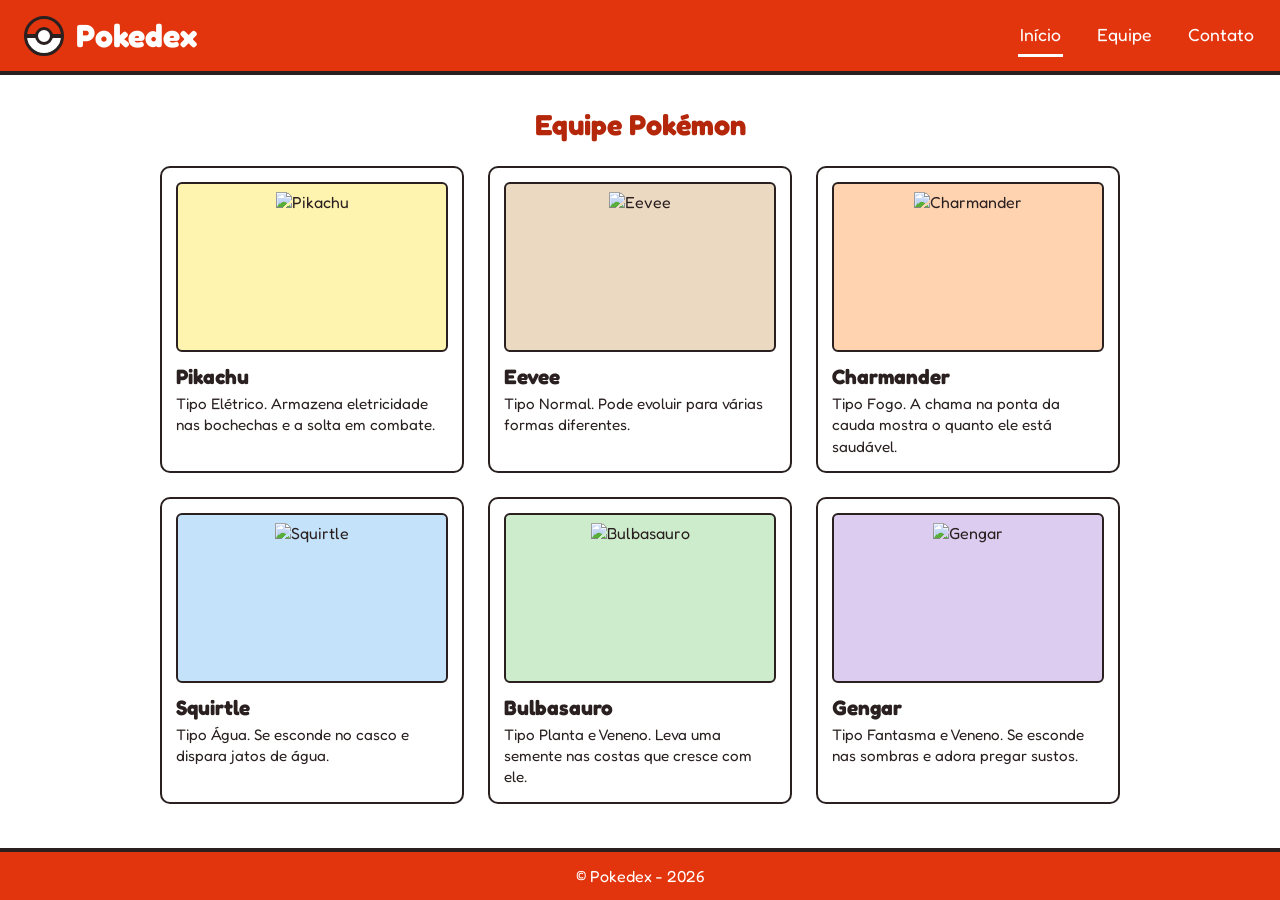
==== index.html @ 68a383ec "Add files via upload" ====
<!DOCTYPE html>
<html lang="pt-BR">
<head>
  <meta charset="UTF-8">
  <meta name="viewport" content="width=device-width, initial-scale=1">
  <title>Pokedex</title>
  <link rel="preconnect" href="https://fonts.googleapis.com">
  <link href="https://fonts.googleapis.com/css2?family=Fredoka:wght@400;600;700&display=swap" rel="stylesheet">
  <link rel="stylesheet" href="style.css">
</head>
<body>
  <header>
    <a class="logo" href="index.html"><span class="pokebola"></span>Pokedex</a>
    <nav>
      <a class="ativo" href="index.html">Início</a>
      <a href="equipe.html"><img class="bone" src="" alt="">Equipe</a>
      <a href="contato.html"><img class="nav-pidgey" src="" alt="">Contato</a>
    </nav>
  </header>

  <main>
    <h1>Equipe Pokémon</h1>
    <section class="grade">

      <article class="card">
        <div class="imagem eletrico">
          <img src="img/pikachu.png" alt="Pikachu">
        </div>
        <h2>Pikachu</h2>
        <p>Tipo Elétrico. Armazena eletricidade nas bochechas e a solta em combate.</p>
      </article>

      <article class="card">
        <div class="imagem normal">
          <img src="img/eevee.png" alt="Eevee">
        </div>
        <h2>Eevee</h2>
        <p>Tipo Normal. Pode evoluir para várias formas diferentes.</p>
      </article>

      <article class="card">
        <div class="imagem fogo">
          <img src="img/charmander.png" alt="Charmander">
        </div>
        <h2>Charmander</h2>
        <p>Tipo Fogo. A chama na ponta da cauda mostra o quanto ele está saudável.</p>
      </article>

      <article class="card">
        <div class="imagem agua">
          <img src="img/squirtle.png" alt="Squirtle">
        </div>
        <h2>Squirtle</h2>
        <p>Tipo Água. Se esconde no casco e dispara jatos de água.</p>
      </article>

      <article class="card">
        <div class="imagem planta">
          <img src="img/bulbasauro.png" alt="Bulbasauro">
        </div>
        <h2>Bulbasauro</h2>
        <p>Tipo Planta e Veneno. Leva uma semente nas costas que cresce com ele.</p>
      </article>

      <article class="card">
        <div class="imagem fantasma">
          <img src="img/gengar.png" alt="Gengar">
        </div>
        <h2>Gengar</h2>
        <p>Tipo Fantasma e Veneno. Se esconde nas sombras e adora pregar sustos.</p>
      </article>

    </section>
  </main>

  <footer>© Pokedex - 2026</footer>
</body>
</html>
---- style.css ----
:root {
  --vermelho: #e3350d;
  --vermelho-escuro: #b5270a;
  --branco: #ffffff;
  --fundo: #ffffff;
  --texto: #2a2020;
  --borda: #2a2020;
}

* { box-sizing: border-box; margin: 0; padding: 0; }

body {
  font-family: "Fredoka", "Trebuchet MS", Arial, sans-serif;
  background: var(--fundo);
  color: var(--texto);
  min-height: 100vh;
  display: flex;
  flex-direction: column;
}

/* Cabeçalho */
header {
  background: var(--vermelho);
  border-bottom: 4px solid var(--borda);
  padding: 14px 24px;
  display: flex;
  justify-content: space-between;
  align-items: center;
}

.logo {
  display: flex;
  align-items: center;
  gap: 12px;
  color: var(--branco);
  font-size: 2rem;
  font-weight: 700;
  text-decoration: none;
}

/* Pokébola clássica em CSS */
.pokebola {
  width: 40px;
  height: 40px;
  border: 3px solid var(--borda);
  border-radius: 50%;
  background: linear-gradient(to bottom,
    #e3350d 0 calc(50% - 2px),
    var(--borda) calc(50% - 2px) calc(50% + 2px),
    var(--branco) calc(50% + 2px) 100%);
  position: relative;
}
.pokebola::after {
  content: "";
  position: absolute;
  inset: 0;
  margin: auto;
  width: 12px;
  height: 12px;
  background: var(--branco);
  border: 3px solid var(--borda);
  border-radius: 50%;
}

nav { display: flex; gap: 24px; }

nav a {
  color: var(--branco);
  text-decoration: none;
  font-size: 1.1rem;
  padding: 4px 2px;
  border-bottom: 3px solid transparent;
}
nav a:hover,
nav a.ativo { border-bottom-color: var(--branco); }
a:focus-visible, button:focus-visible, textarea:focus-visible, input:focus-visible {
  outline: 3px solid var(--borda);
  outline-offset: 2px;
}

/* Conteúdo centralizado */
main {
  flex: 1;
  width: 100%;
  max-width: 820px;
  margin: 0 auto;
  padding: 32px 20px;
}

h1 {
  text-align: center;
  color: var(--vermelho-escuro);
  margin-bottom: 24px;
  font-size: 1.8rem;
}

/* Grade de cards */
.grade {
  display: grid;
  grid-template-columns: repeat(2, 1fr);
  gap: 24px;
}

.card {
  background: var(--branco);
  border: 2px solid var(--borda);
  border-radius: 10px;
  padding: 14px;
}

.card .imagem {
  height: 170px;
  border: 2px solid var(--borda);
  border-radius: 6px;
  display: flex;
  align-items: center;
  justify-content: center;
  margin-bottom: 12px;
}
.card img { height: 150px; width: auto; max-width: 100%; }

.card h2 { font-size: 1.3rem; margin-bottom: 4px; }
.card p { font-size: 0.95rem; line-height: 1.4; }

.eletrico { background: #fff3b0; }
.normal   { background: #ecd9c2; }
.fogo     { background: #ffd2b0; }
.agua     { background: #c4e3fb; }
.planta   { background: #cdeccb; }
.fantasma { background: #dccdf0; }

/* Formulário de contato */
.formulario {
  background: var(--branco);
  border: 2px solid var(--borda);
  border-radius: 10px;
  padding: 24px;
  max-width: 520px;
  margin: 0 auto;
  display: flex;
  flex-direction: column;
  gap: 8px;
}

label { font-weight: 600; margin-top: 8px; }

input, textarea {
  width: 100%;
  font: inherit;
  padding: 10px;
  border: 2px solid var(--borda);
  border-radius: 6px;
  background: var(--branco);
}
textarea { min-height: 160px; resize: vertical; }

button {
  margin-top: 16px;
  font: inherit;
  font-weight: 700;
  color: var(--branco);
  background: var(--vermelho);
  border: 2px solid var(--borda);
  border-radius: 6px;
  padding: 12px;
  cursor: pointer;
}
button:hover { background: var(--vermelho-escuro); }

/* Rodapé */
footer {
  background: var(--vermelho);
  border-top: 4px solid var(--borda);
  color: var(--branco);
  text-align: center;
  padding: 14px;
}

/* Responsividade */
@media (max-width: 640px) {
  header { flex-direction: column; gap: 10px; }
  .logo { font-size: 1.7rem; }
  .grade { grid-template-columns: 1fr; }
  main { padding: 24px 14px; }
  .formulario { padding: 16px; }
}

@media (min-width: 1100px) {
  main { max-width: 1000px; }
  .grade { grid-template-columns: repeat(3, 1fr); }
}

/* Página Equipe */
.equipe .card { text-align: center; }
.equipe .imagem { height: 150px; }
.equipe .imagem img { height: 130px; }

/* Página Contato: Pidgey ao lado do formulário */
.contato-layout {
  display: flex;
  align-items: center;
  justify-content: center;
  gap: 24px;
}
.contato-layout .formulario { margin: 0; flex: 1; }
.pidgey { width: 200px; height: auto; flex-shrink: 0; }

@media (max-width: 640px) {
  .contato-layout { flex-direction: column; }
  .pidgey { width: 130px; }
  .contato-layout .formulario { width: 100%; }
}

/* Pixel art e boné */
.card img { image-rendering: pixelated; }
.equipe .imagem img { image-rendering: auto; }
nav a { display: inline-flex; align-items: center; gap: 8px; }
.bone { height: 26px; width: auto; }

/* Pidgey no menu */
.nav-pidgey { height: 32px; width: auto; image-rendering: pixelated; }

/* Equipe: só nomes */
.grade.equipe { grid-template-columns: repeat(2, 1fr); }
.equipe .card { text-align: center; padding: 28px 14px; }
.equipe .card h2 { font-size: 1.5rem; margin: 0; color: var(--vermelho-escuro); }
@media (max-width: 640px) {
  .grade.equipe { grid-template-columns: 1fr; }
}
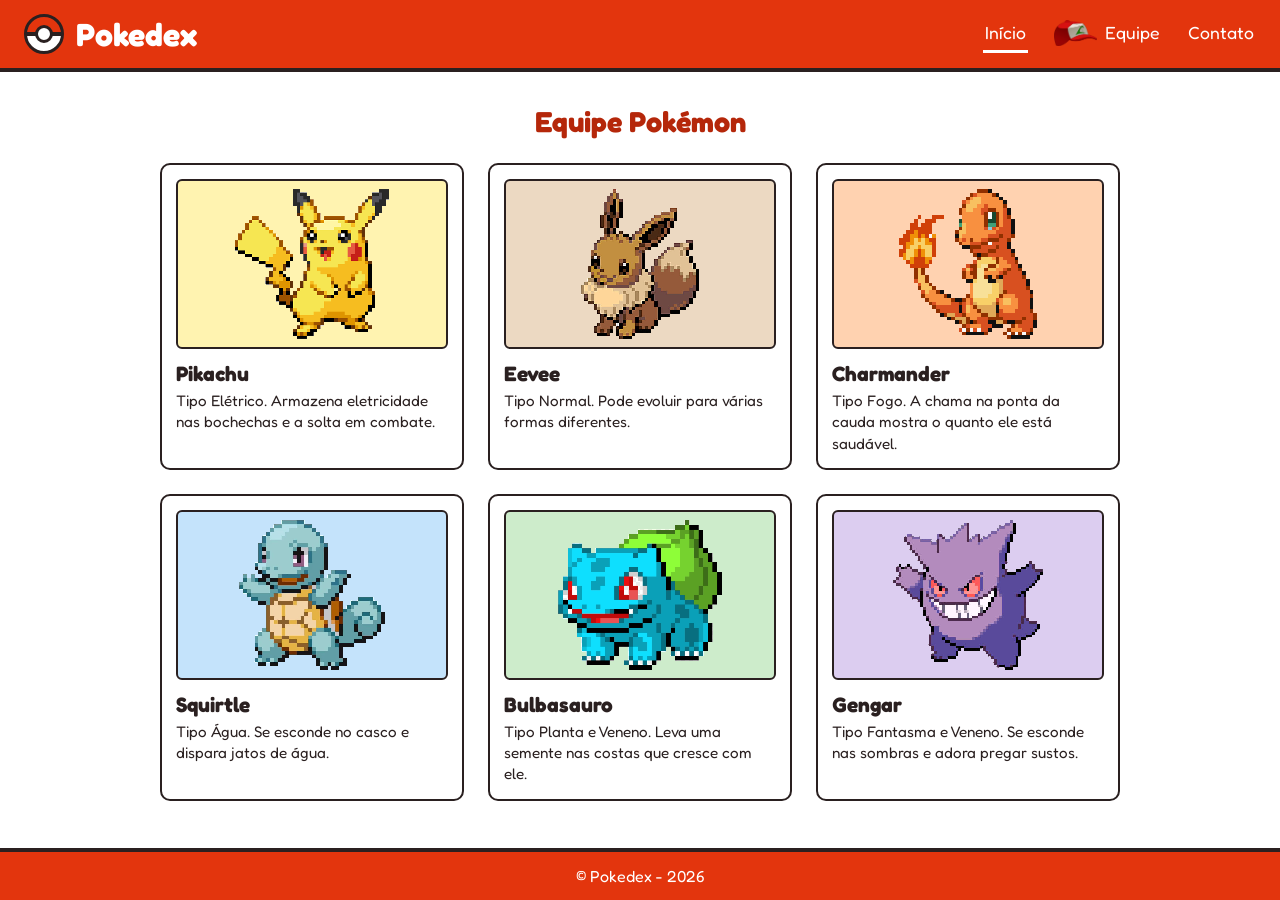
==== commit d90c9775: "Update image paths and links to use relative URLs" ====
--- a/index.html
+++ b/index.html
@@ -6,15 +6,15 @@
   <title>Pokedex</title>
   <link rel="preconnect" href="https://fonts.googleapis.com">
   <link href="https://fonts.googleapis.com/css2?family=Fredoka:wght@400;600;700&display=swap" rel="stylesheet">
-  <link rel="stylesheet" href="style.css">
+  <link rel="stylesheet" href="./style.css">
 </head>
 <body>
   <header>
-    <a class="logo" href="index.html"><span class="pokebola"></span>Pokedex</a>
+    <a class="logo" href="./index.html"><span class="pokebola"></span>Pokedex</a>
     <nav>
-      <a class="ativo" href="index.html">Início</a>
-      <a href="equipe.html"><img class="bone" src="" alt="">Equipe</a>
-      <a href="contato.html"><img class="nav-pidgey" src="" alt="">Contato</a>
+      <a class="ativo" href="./index.html">Início</a>
+      <a href="./equipe.html"><img class="bone" src="./bone.png" alt="">Equipe</a>
+      <a href="./contato.html">Contato</a>
     </nav>
   </header>
 
@@ -24,7 +24,7 @@
 
       <article class="card">
         <div class="imagem eletrico">
-          <img src="img/pikachu.png" alt="Pikachu">
+          <img src="./pikachu.png" alt="Pikachu">
         </div>
         <h2>Pikachu</h2>
         <p>Tipo Elétrico. Armazena eletricidade nas bochechas e a solta em combate.</p>
@@ -32,7 +32,7 @@
 
       <article class="card">
         <div class="imagem normal">
-          <img src="img/eevee.png" alt="Eevee">
+          <img src="./eevee.png" alt="Eevee">
         </div>
         <h2>Eevee</h2>
         <p>Tipo Normal. Pode evoluir para várias formas diferentes.</p>
@@ -40,7 +40,7 @@
 
       <article class="card">
         <div class="imagem fogo">
-          <img src="img/charmander.png" alt="Charmander">
+          <img src="./charmander.png" alt="Charmander">
         </div>
         <h2>Charmander</h2>
         <p>Tipo Fogo. A chama na ponta da cauda mostra o quanto ele está saudável.</p>
@@ -48,7 +48,7 @@
 
       <article class="card">
         <div class="imagem agua">
-          <img src="img/squirtle.png" alt="Squirtle">
+          <img src="./squirtle.png" alt="Squirtle">
         </div>
         <h2>Squirtle</h2>
         <p>Tipo Água. Se esconde no casco e dispara jatos de água.</p>
@@ -56,7 +56,7 @@
 
       <article class="card">
         <div class="imagem planta">
-          <img src="img/bulbasauro.png" alt="Bulbasauro">
+          <img src="./bulbasauro.png" alt="Bulbasauro">
         </div>
         <h2>Bulbasauro</h2>
         <p>Tipo Planta e Veneno. Leva uma semente nas costas que cresce com ele.</p>
@@ -64,7 +64,7 @@
 
       <article class="card">
         <div class="imagem fantasma">
-          <img src="img/gengar.png" alt="Gengar">
+          <img src="./gengar.png" alt="Gengar">
         </div>
         <h2>Gengar</h2>
         <p>Tipo Fantasma e Veneno. Se esconde nas sombras e adora pregar sustos.</p>
@@ -75,4 +75,4 @@
 
   <footer>© Pokedex - 2026</footer>
 </body>
-</html>+</html>
